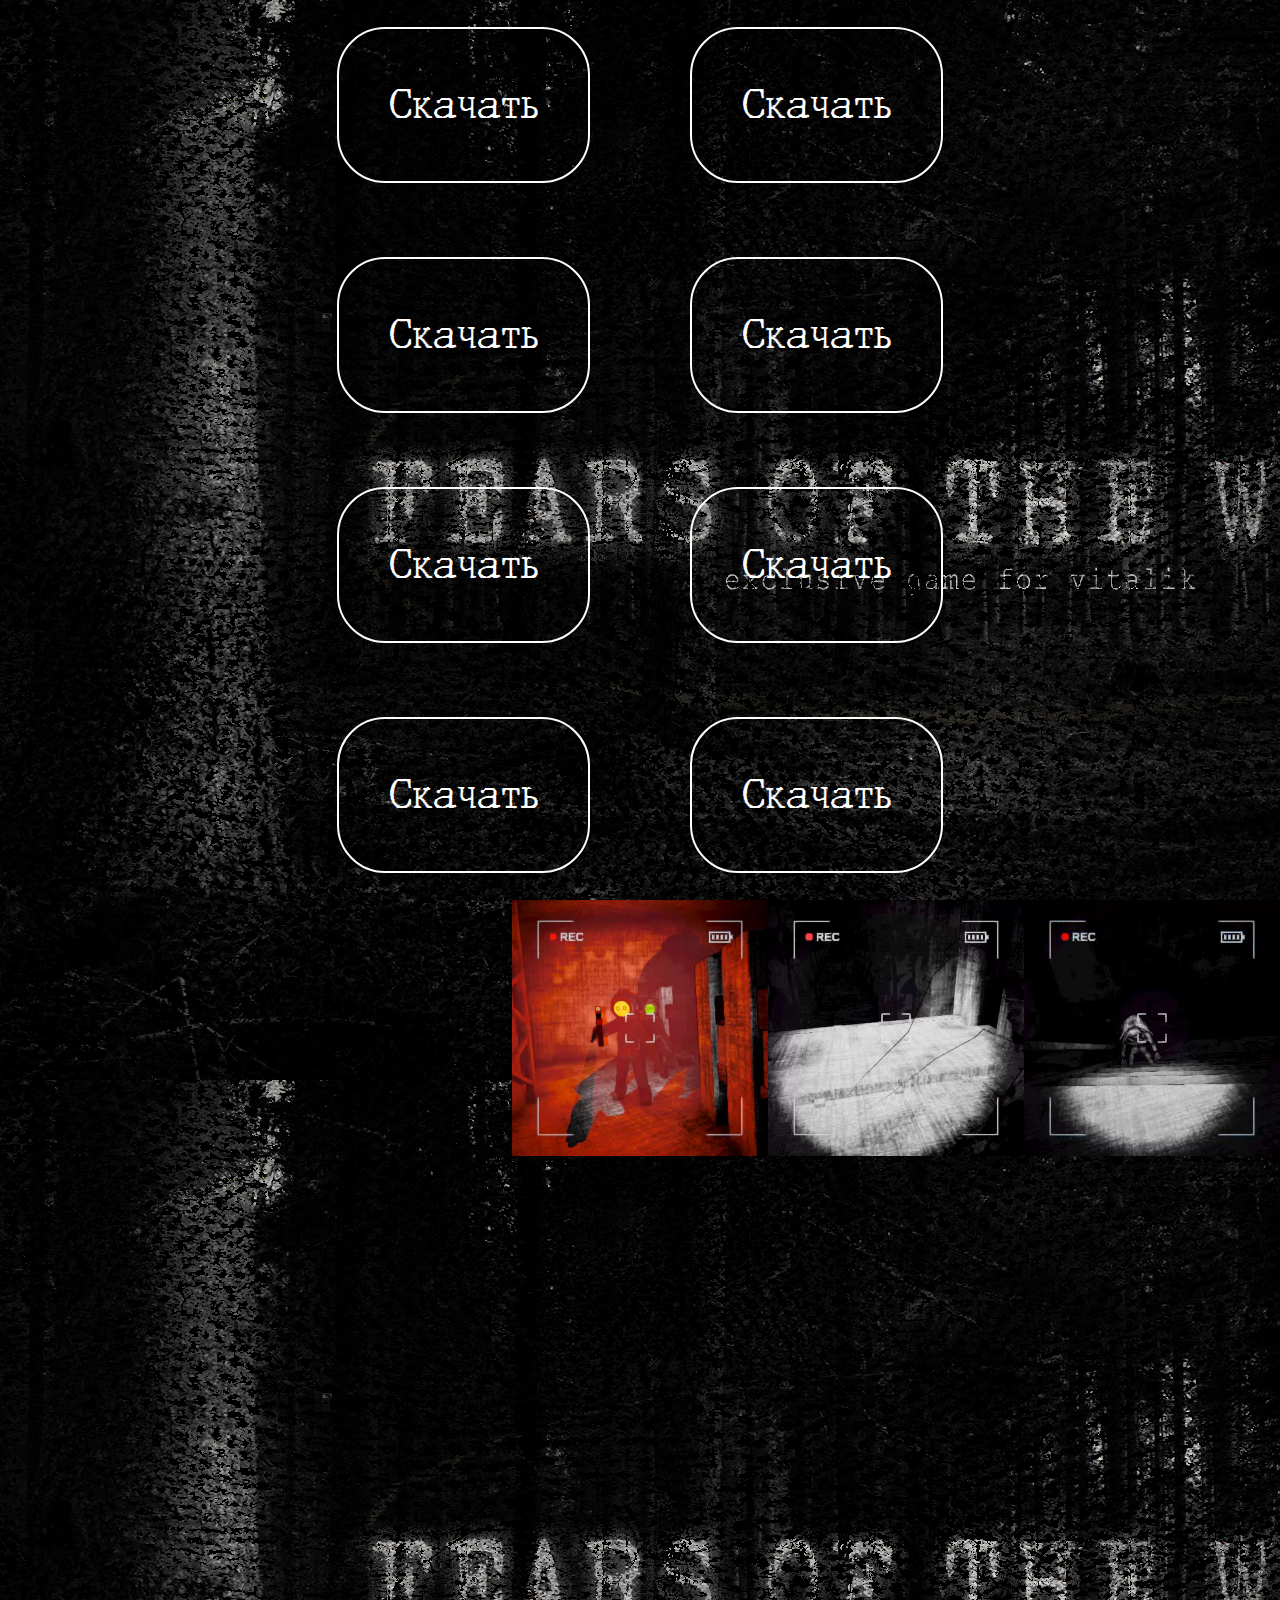
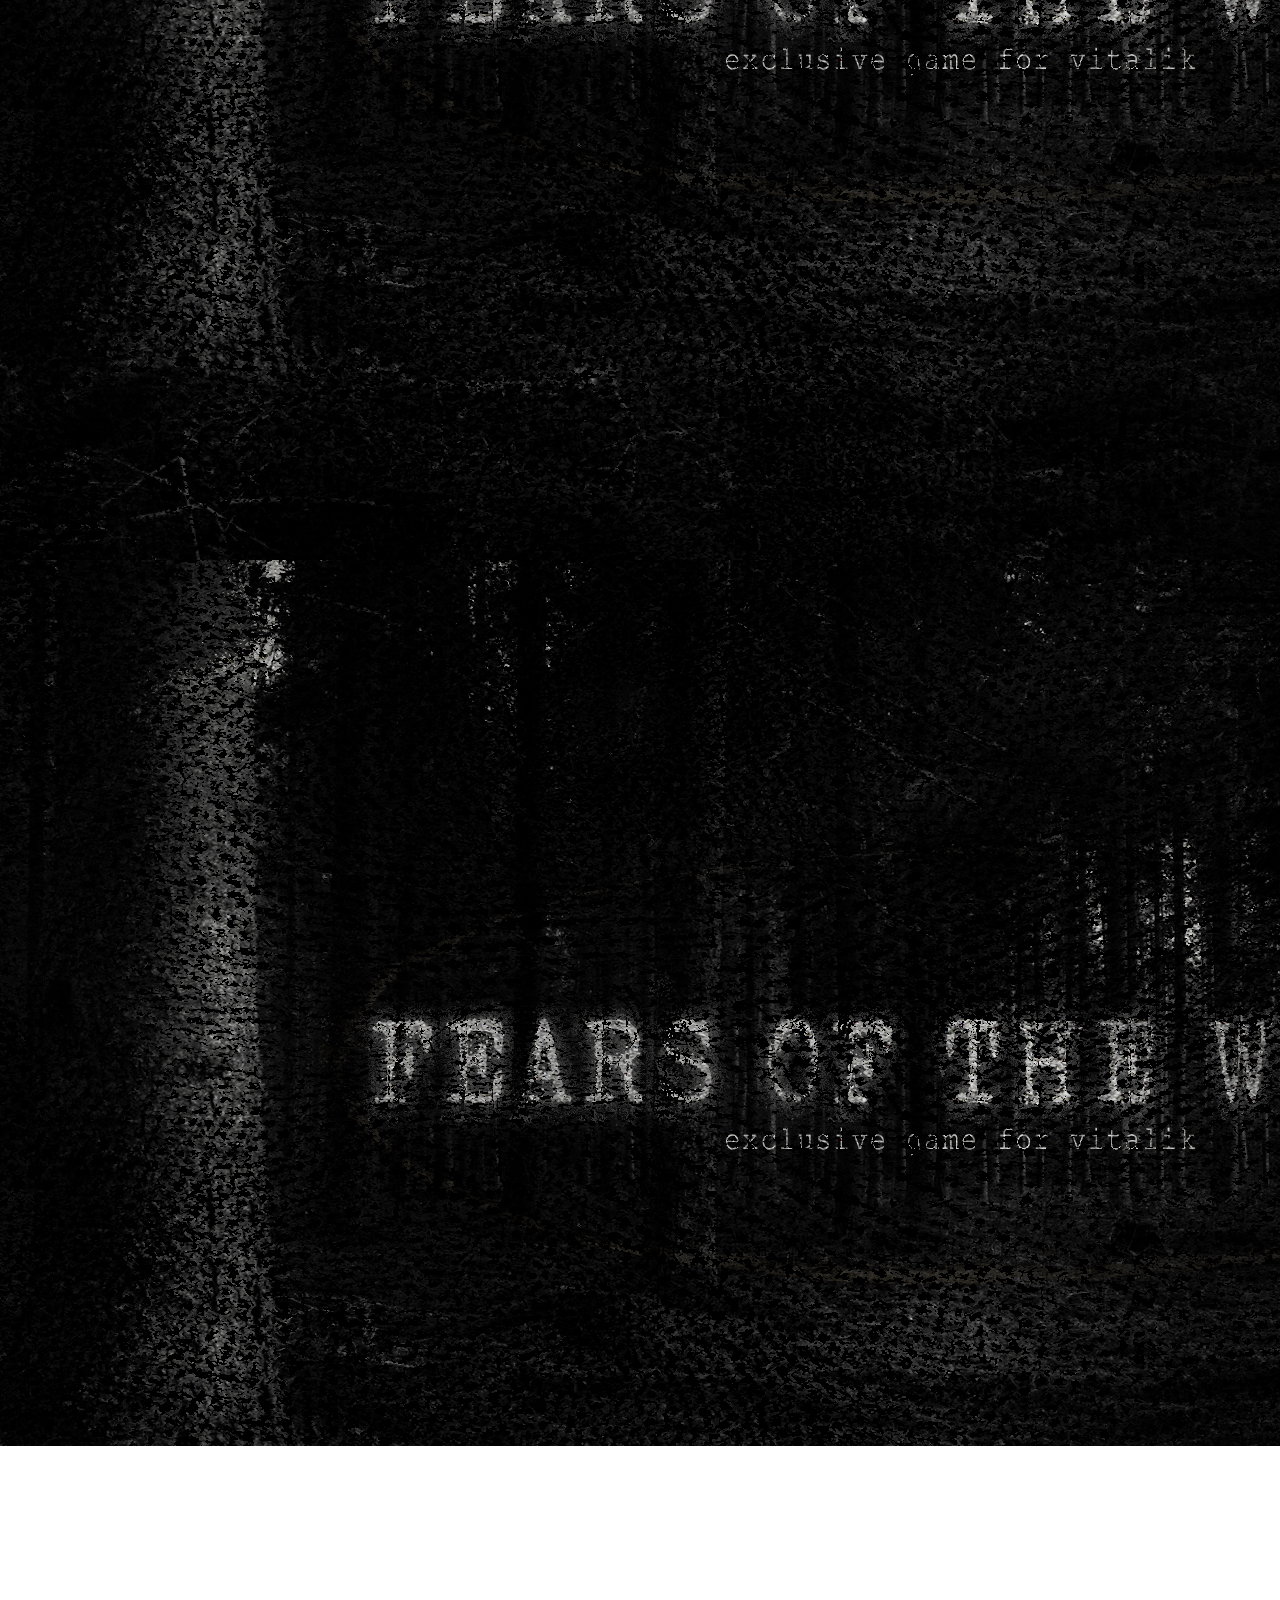
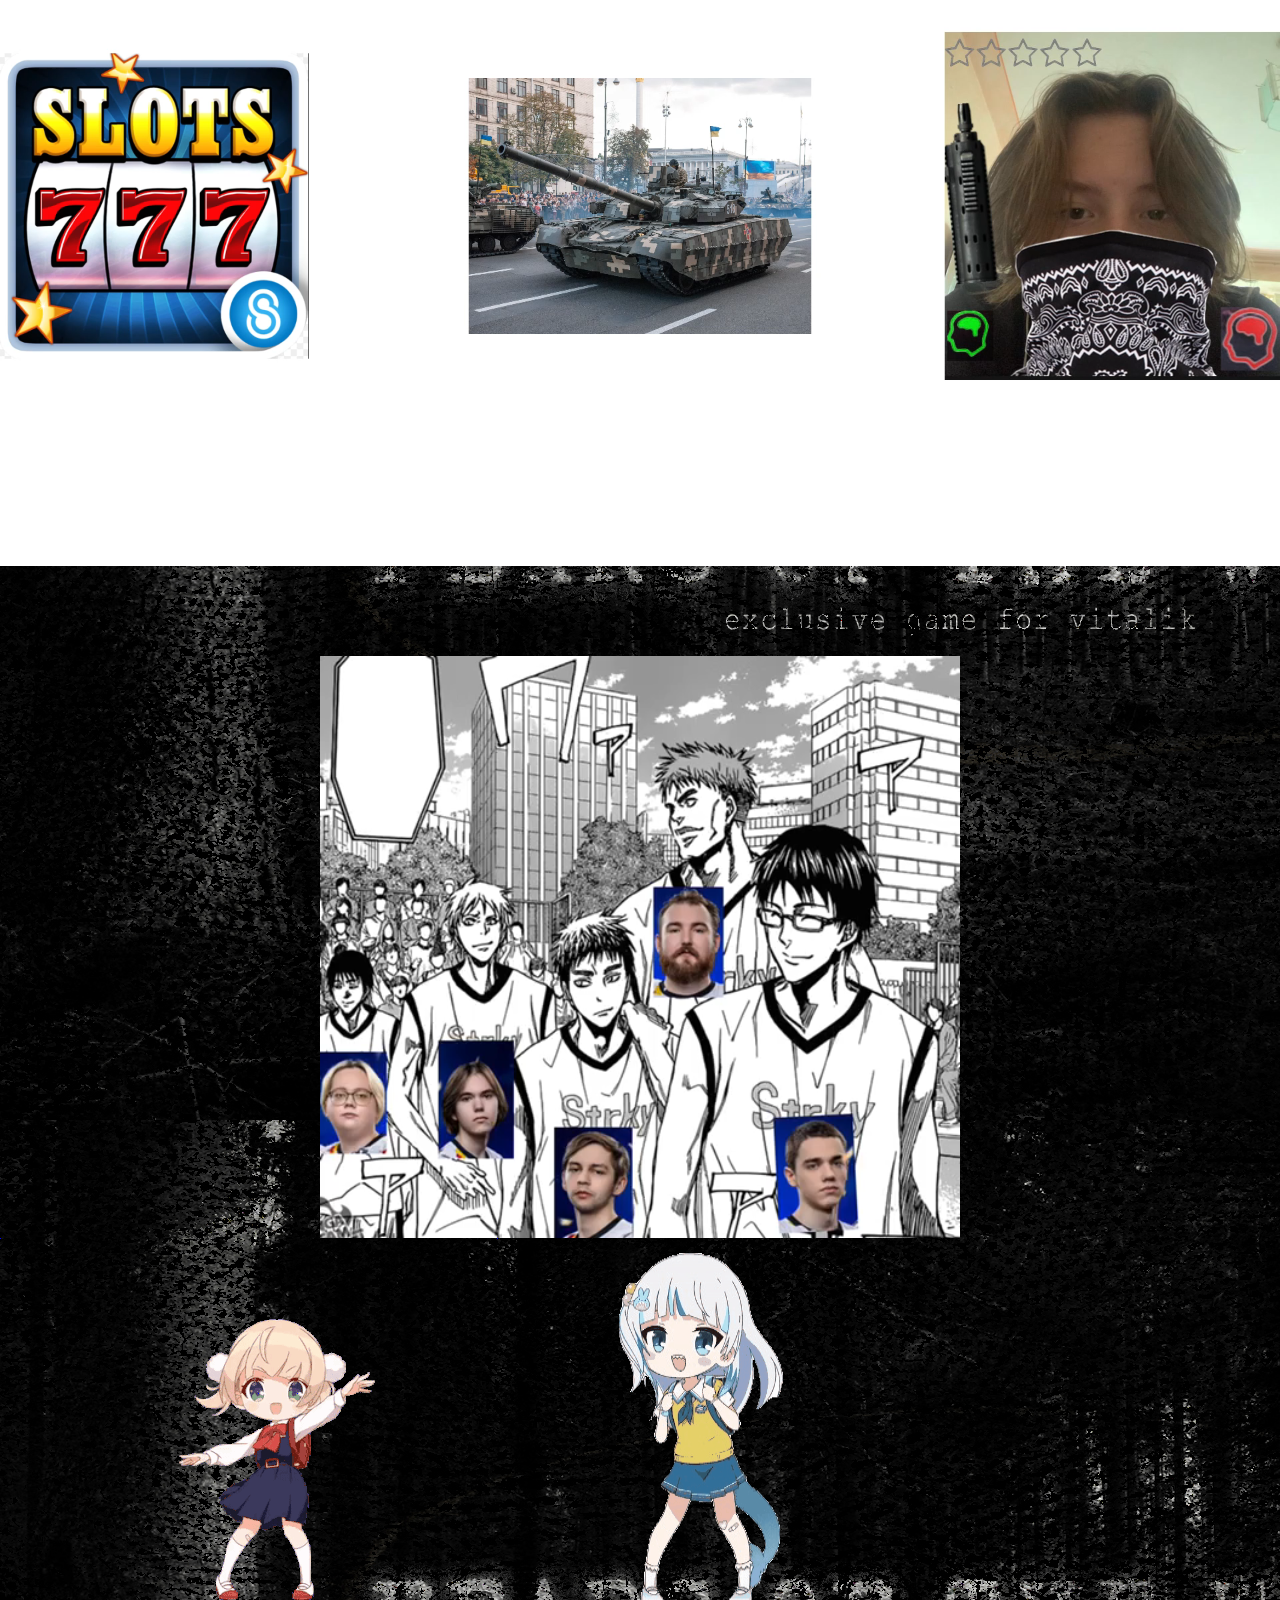
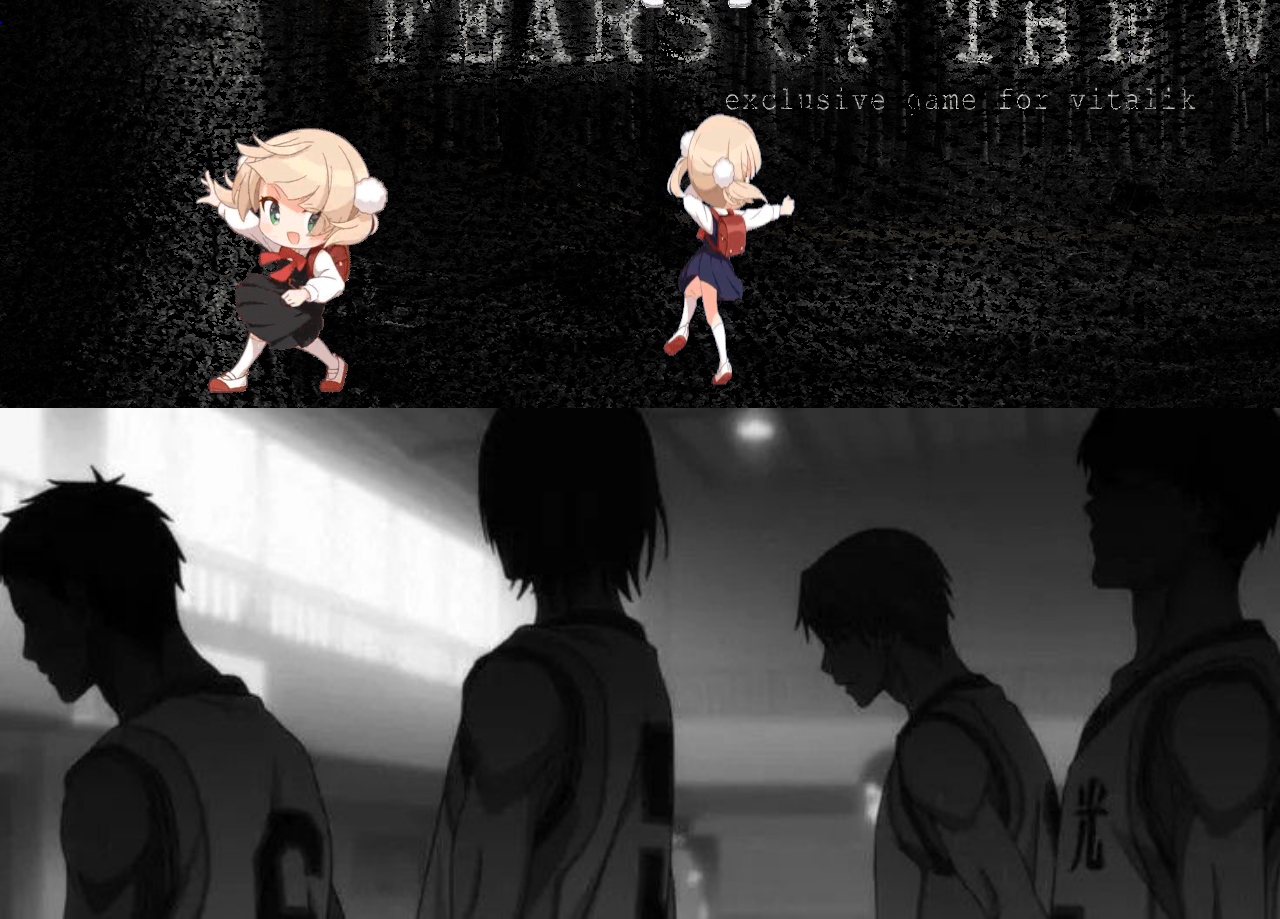
==== index.html @ fdee46a5 "Add files via upload" ====
<!DOCTYPE html>
<html>
    <head>
        <meta charset="utf-8">
        <meta http-equiv="X-UA-Compatible" content="IE=edge">
        <title></title>
        <meta name="description" content="">
        <meta name="viewport" content="width=device-width, initial-scale=1">
        <link rel="stylesheet" href="style.css">
    </head>
    <body>
        <div class="main">  
            <a href="cry.html">
                <button>
                    Скачать
                </button>
            </a>
            <a href="ohh.html">
                <button>
                    Скачать
                </button>
            </a>
            <a href="cry.html">
                <button>
                    Скачать
                </button>
            </a>
            <a href="cry.html">
                <button>
                    Скачать
                </button>
            </a>
            <a href="ohh.html">
                <button>
                    Скачать
                </button>
            </a>
            <a href="cry.html">
                <button>
                    Скачать
                </button>
            </a>
            <a href="ohh.html">
                <button>
                    Скачать
                </button>
            </a>
            <a href="cry.html">
                <button>
                    Скачать
                </button>
            </a>
        </div>
        <div class="video">
            <video src="content_warning_0024ea6e.webm" looped muted autoplay></video>
            <video src="content_warning_04778ad4.webm" looped muted autoplay></video>
            <video src="content_warning_37ab8b53.webm" looped muted autoplay></video>
            <video src="content_warning_96068065.webm" looped muted autoplay></video>
            <video src="content_warning_fc23bc78.webm" looped muted autoplay></video>
        </div>
            <video src="SHIKANOKO NOKONOKO KOSHITANTAN.mp4" class="vv" looped muted autoplay></video>
            <video src="Шикарное поздравление С ДНЕМ РОЖДЕНИЯ!!!.mp4" class="vv" looped muted autoplay></video>
            <video src="21.mp4" class="vv" looped muted autoplay></video>
            <video src="copy_65C37ED5-2E73-4456-A656-6DF4AF5698E0.mov" class="vvv" looped muted autoplay></video>
        <div class="video">
            <img class="video" src="1.gif">
            <img class="video" src="b6a-unscreen.gif">
            <img class="video" src="shigure-ui-dance (1).gif">
            <img class="video" src="ui-shigure-shigure-ui.gif">
            <img class="vvvv" src="a0d3372a2b42ae4493d7ec5605c7169e.jpg">
            <!-- <img class="video" src="vtuber-shigure-ui.gif"> -->
        </div>
    </body>
</html>
---- style.css ----
@font-face {
    font-family: ww;
    src: url(JMH\ Typewriter-Thin.ttf);
}

body {
    margin: 0;
    padding: 0;
    background-color: black;
    display: flex;
    flex-direction: column;
    justify-content: center;
    text-align: center;
    color: white;
    align-items: center;
    flex-wrap: wrap;
    height: 1000hv;
    font-family: ww;
    width: 100vw;
    overflow-x: hidden;
    background-image: url(fdrfefsddf.jpg);
}
h1 {
    font-family: ww;
    color: white;
    font-size: 100px;
    width: 100%;
    margin: 0;
}
button {
    background-color: transparent;
    border: solid 2px white;
    border-radius: 3rem;
    color: white;
    font-family: ww;
    font-size: 40px;
    height: auto;
    width: auto;
    padding: 50px;
    transition: ease-in-out .3s;
}
button:hover {
    color: black;
    background-color: white;
}
.main {
    width: 70vw;
    display: flex;
    align-items: center;
    justify-content: center;
    height: 100vh;
    column-gap: 100px;
    row-gap: 20px;
    flex-wrap: wrap;
    
}
video {
    width: 20vw;
}
.video {
    display: flex;
    flex-direction: row;
    gap: 0px;
    flex-wrap: wrap;
}
.vv {
    width: 100%;
    height: 100vh;
}
.v {
    width: 100%;
    height: 100vh;
}
.vvvv {
    width: 100%;
    height: auto;
}
.vvv {
    width: 50%;
    height: auto;
}
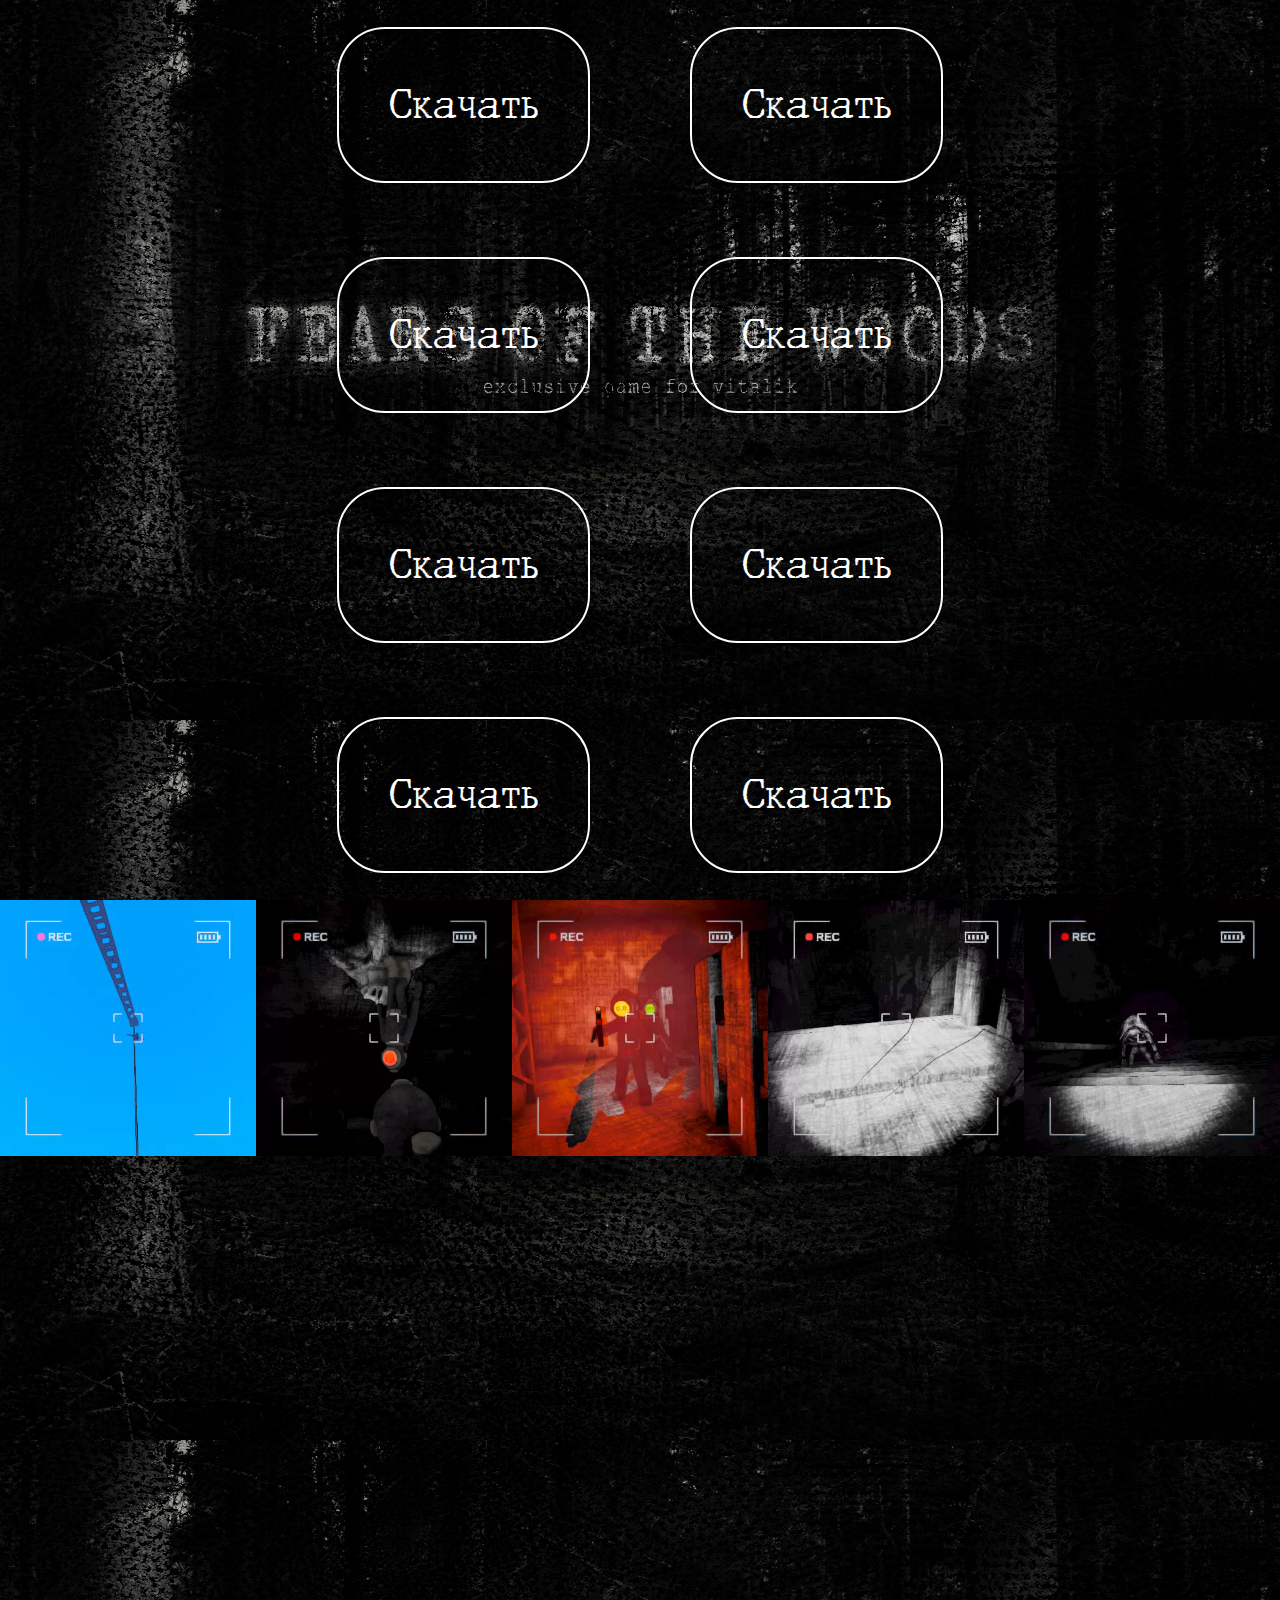
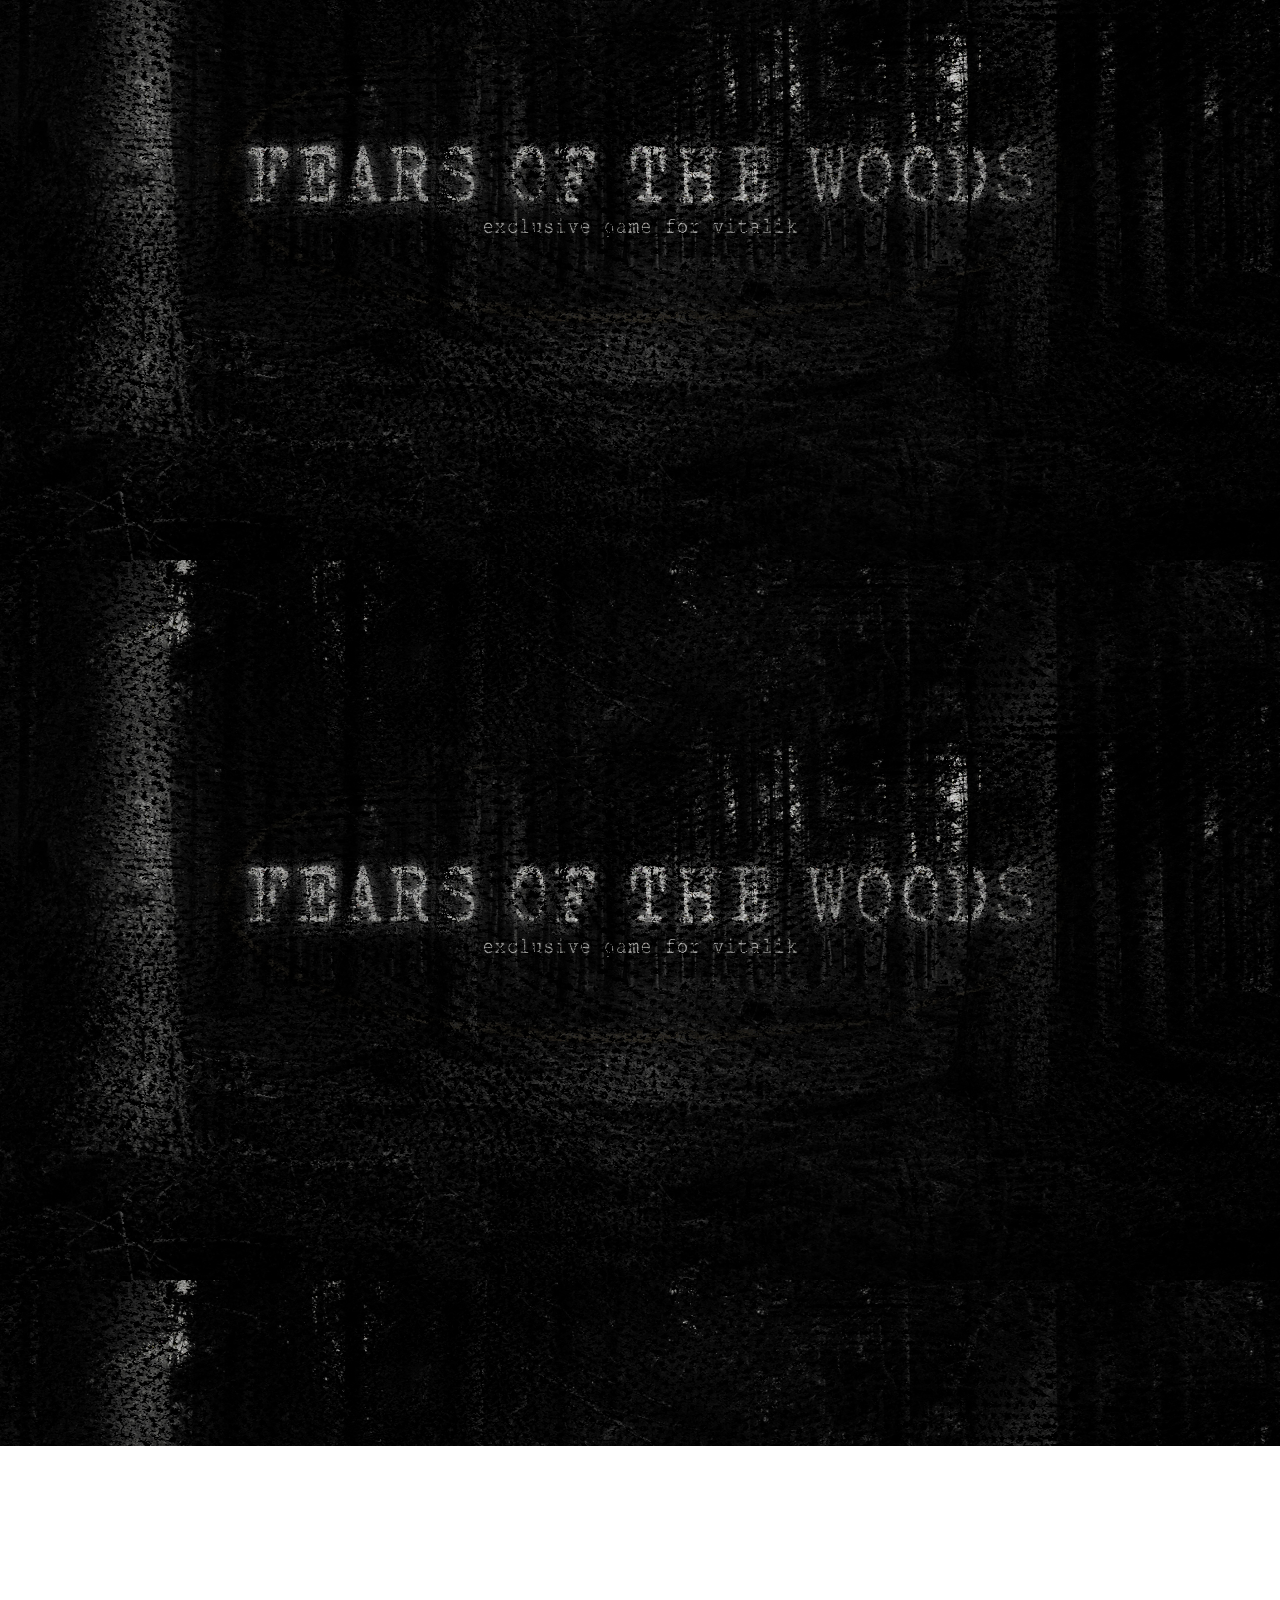
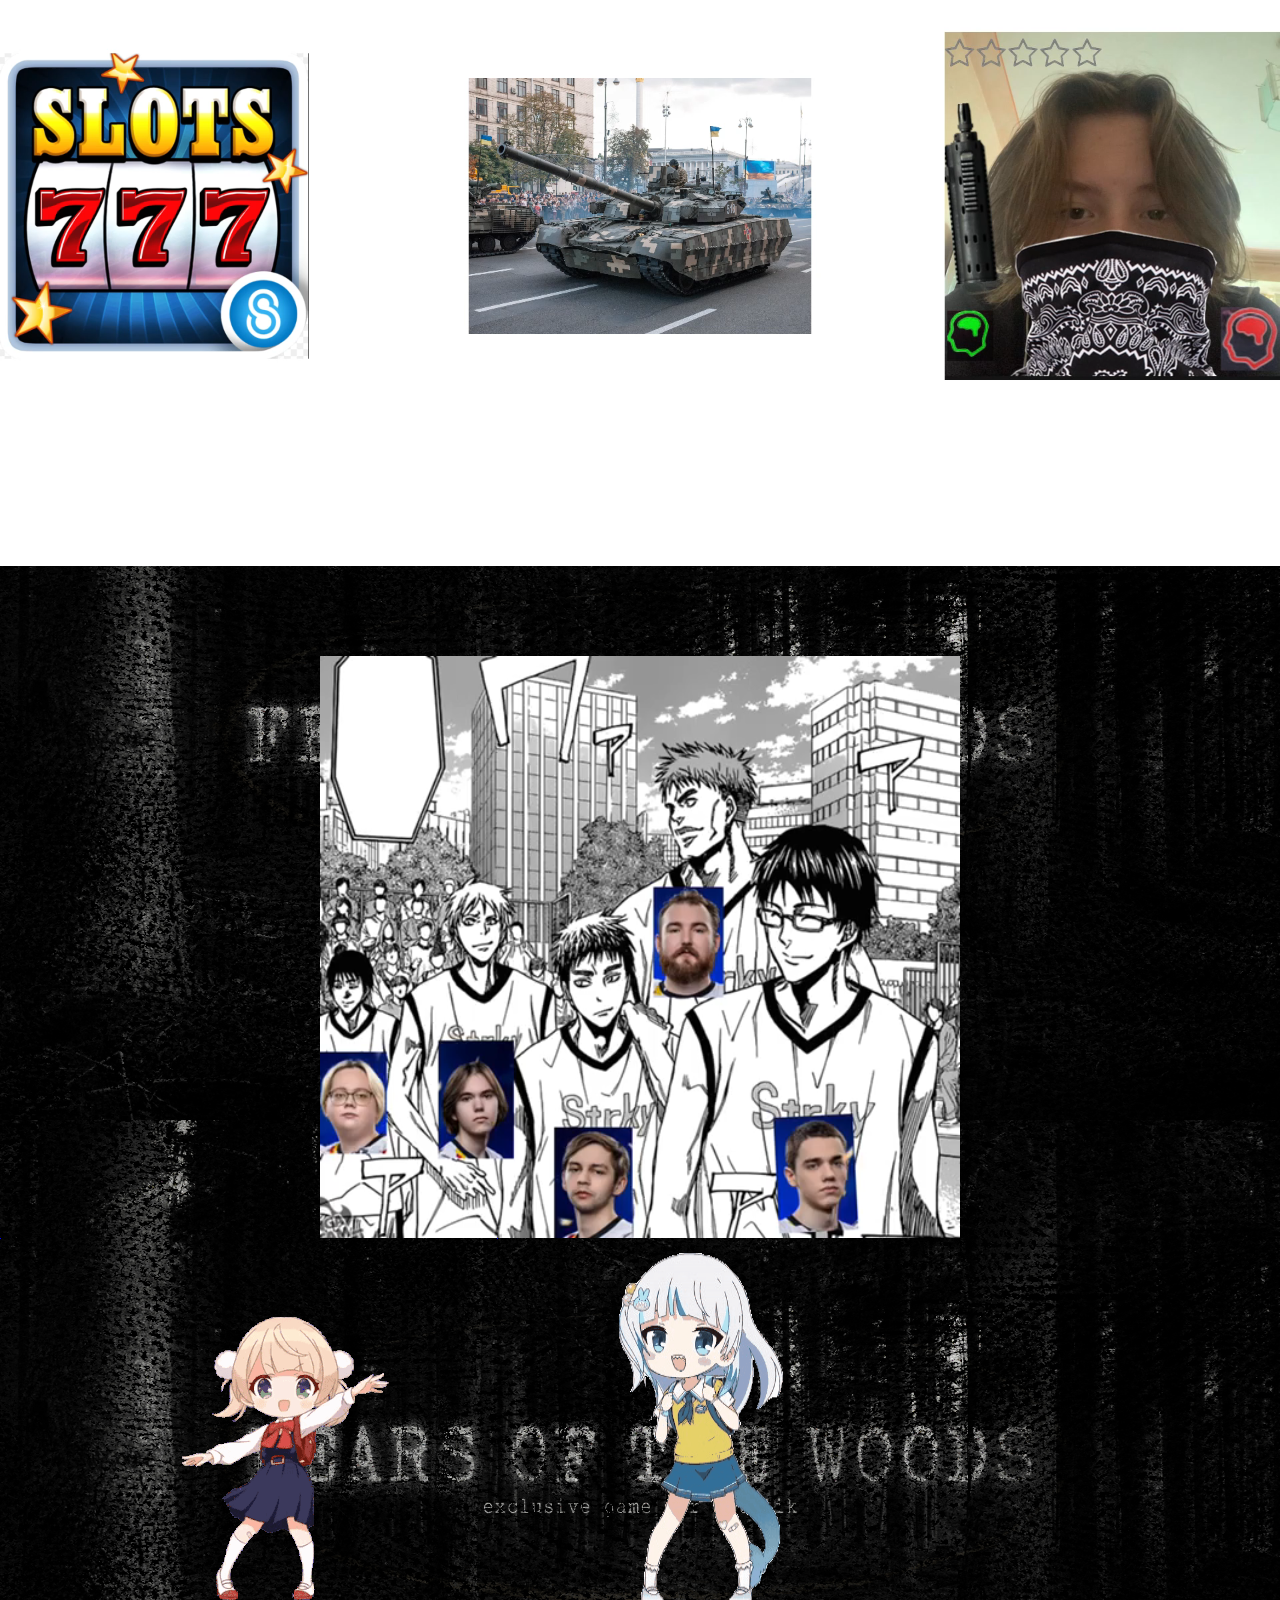
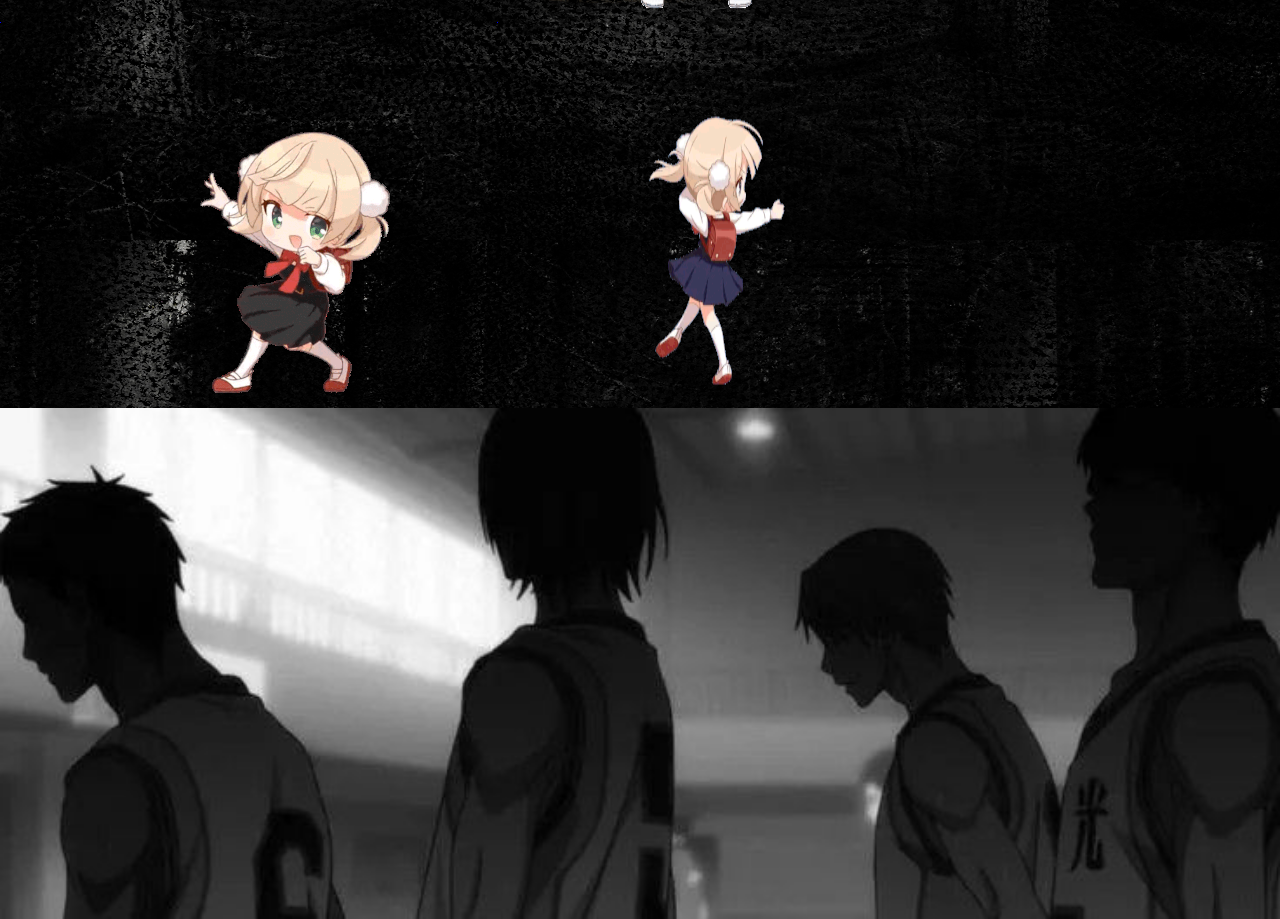
==== commit b837d905: "Update index.html" ====
--- a/index.html
+++ b/index.html
@@ -20,7 +20,17 @@
                     Скачать
                 </button>
             </a>
-            <a href="cry.html">
+            <a href="">
+                <button>
+                    Скачать
+                </button>
+            </a>
+            <a href="">
+                <button>
+                    Скачать
+                </button>
+            </a>
+            <a href="">
                 <button>
                     Скачать
                 </button>
@@ -30,22 +40,12 @@
                     Скачать
                 </button>
             </a>
-            <a href="ohh.html">
+            <a href="https://drive.google.com/file/d/17oa63Ee0nFjbxGAfNuDvdkwzETRURhMH/view?usp=sharing">
                 <button>
                     Скачать
                 </button>
             </a>
-            <a href="cry.html">
-                <button>
-                    Скачать
-                </button>
-            </a>
-            <a href="ohh.html">
-                <button>
-                    Скачать
-                </button>
-            </a>
-            <a href="cry.html">
+            <a href="https://pornhub.com">
                 <button>
                     Скачать
                 </button>
@@ -71,4 +71,4 @@
             <!-- <img class="video" src="vtuber-shigure-ui.gif"> -->
         </div>
     </body>
-</html>+</html>
--- a/style.css
+++ b/style.css
@@ -19,6 +19,7 @@
     width: 100vw;
     overflow-x: hidden;
     background-image: url(fdrfefsddf.jpg);
+    background-size: contain;
 }
 h1 {
     font-family: ww;
@@ -78,4 +79,4 @@
 .vvv {
     width: 50%;
     height: auto;
-}+}
